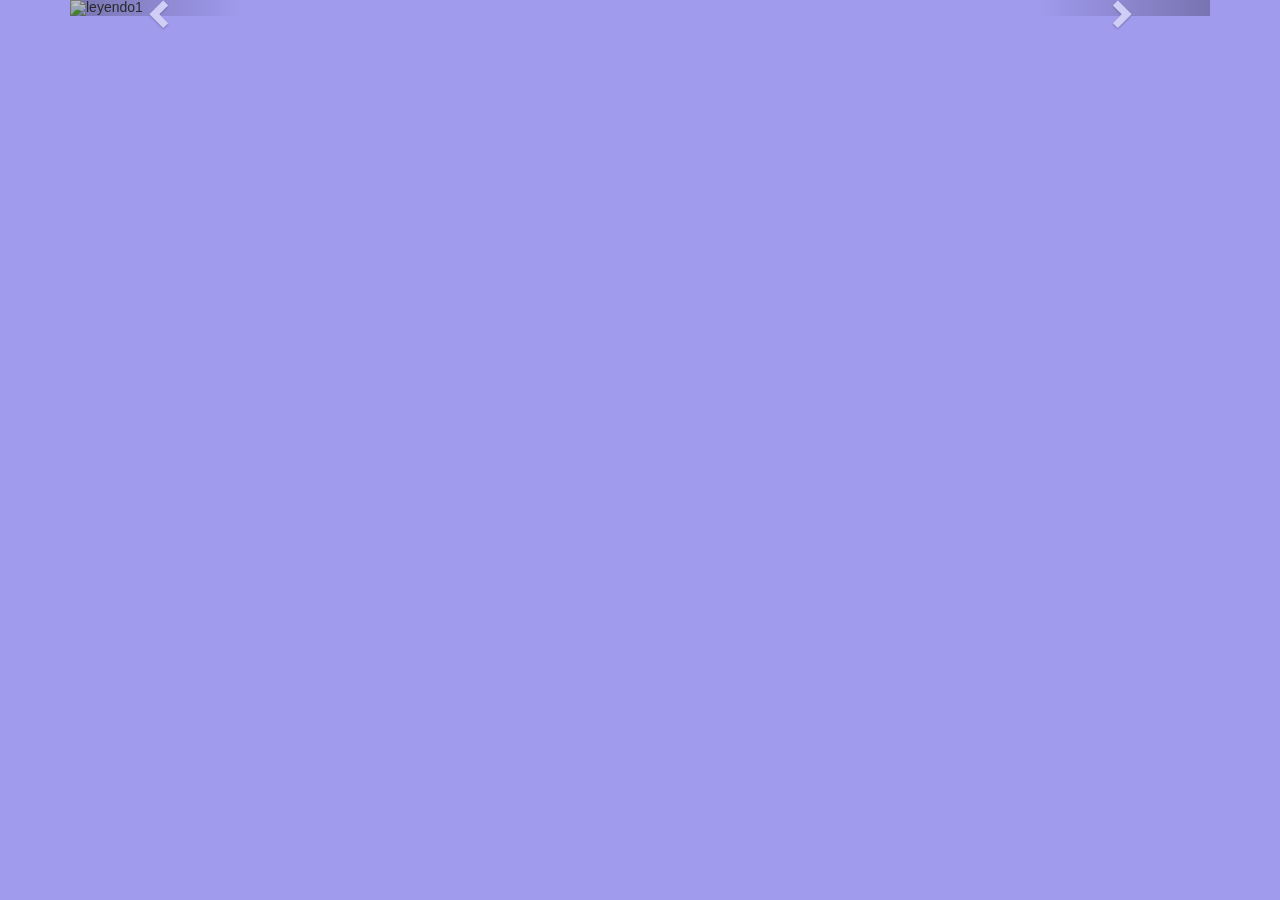
==== carousel.html @ 0f79f70e "Iclusion de acceso a datos" ====
<!DOCTYPE html>
<html lang="en">
<head>
    <meta charset="UTF-8">
    <meta name="viewport" content="width=device-width, initial-scale=1.0">
    <link rel="stylesheet" href="https://maxcdn.bootstrapcdn.com/bootstrap/3.4.1/css/bootstrap.min.css">
    <script src="https://ajax.googleapis.com/ajax/libs/jquery/3.7.1/jquery.min.js"></script>
    <script src="https://maxcdn.bootstrapcdn.com/bootstrap/3.4.1/js/bootstrap.min.js"></script>
<style>

  body {
      background-color: rgb(160, 155, 236);
      font-family:OpenSans, sans-serif;
  }

</style>

</head>
<body>

        <div class="container"> 
          <div id="myCarousel" class="carousel slide" data-ride="carousel">
            <!-- Indicators -->
            <ol class="carousel-indicators">
              <li data-target="#myCarousel" data-slide-to="0" class="active"></li>
              <li data-target="#myCarousel" data-slide-to="1"></li>
              <li data-target="#myCarousel" data-slide-to="2"></li>
            </ol>
        
            <!-- Wrapper for slides -->
            <div class="carousel-inner">
              <div class="item active">
                <img src="Src/images/1.png" alt="leyendo1"  >
              </div>
        
              <div class="item">
                <img src="Src/images/2.png" alt="leyendo2" >
              </div>
            
              <div class="item">
                <img src="Src/images/3.png" alt="leyendo3" >
              </div>
            </div>
        
            <!-- Left and right controls -->
            <a class="left carousel-control" href="#myCarousel" data-slide="prev">
              <span class="glyphicon glyphicon-chevron-left"></span>
              <span class="sr-only">Previous</span>
            </a>
            <a class="right carousel-control" href="#myCarousel" data-slide="next">
              <span class="glyphicon glyphicon-chevron-right"></span>
              <span class="sr-only">Next</span>
            </a>
          </div>
        </div>
		
</body>
</html>
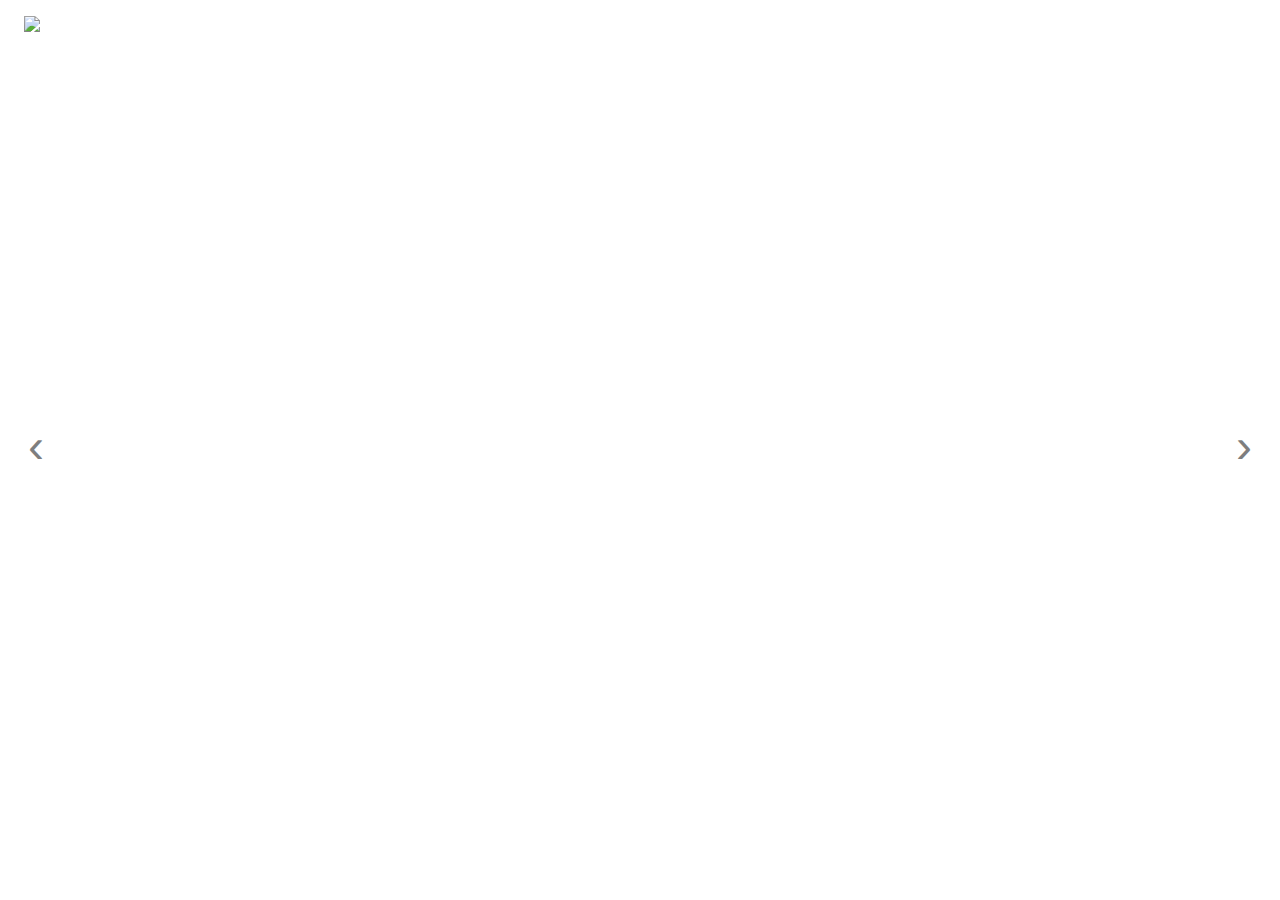
==== commit 8d23c853: "front a probar antes del back" ====
--- a/carousel.html
+++ b/carousel.html
@@ -1,58 +1,146 @@
 <!DOCTYPE html>
-<html lang="en">
+<html>
 <head>
     <meta charset="UTF-8">
     <meta name="viewport" content="width=device-width, initial-scale=1.0">
-    <link rel="stylesheet" href="https://maxcdn.bootstrapcdn.com/bootstrap/3.4.1/css/bootstrap.min.css">
-    <script src="https://ajax.googleapis.com/ajax/libs/jquery/3.7.1/jquery.min.js"></script>
-    <script src="https://maxcdn.bootstrapcdn.com/bootstrap/3.4.1/js/bootstrap.min.js"></script>
+    <title>Carousel</title>
+	<script src="JavaScript/ControlAcceso.js"></script>
 <style>
 
-  body {
-      background-color: rgb(160, 155, 236);
-      font-family:OpenSans, sans-serif;
-  }
+* {
+  box-sizing: border-box;
+}
+
+.slider-wrapper {
+  margin:  1rem;
+  position: relative;
+  overflow: hidden;
+}
+
+.slides-container {
+  height: calc(100vh - 2rem);
+  width: 100%;
+  display: flex;
+  overflow-x: hidden;
+  overflow-y: hidden;
+  scroll-behavior: smooth;
+  list-style: none;
+  margin: 0;
+  padding: 0;
+}
+
+
+.slide-arrow {
+  position: absolute;
+  display: flex;
+  top: 0;
+  bottom: 0;
+  margin: auto;
+  height: 4rem;
+  background-color: white;
+  border: none;
+  width: 2rem;
+  font-size: 3rem;
+  padding: 0;
+  cursor: pointer;
+  opacity: 0.5;
+  transition: opacity 100ms;
+}
+
+.slide-arrow:hover,
+.slide-arrow:focus {
+  opacity: 1;
+}
+
+#slide-arrow-prev {
+  left: 0;
+  padding-left: 0.25rem;
+  border-radius: 0 2rem 2rem 0;
+}
+
+#slide-arrow-next {
+  right: 0;
+  padding-left: 0.75rem;
+  border-radius: 2rem 0 0 2rem;
+}
+
+.slide {
+  width: 100%;
+  height: auto;
+  flex: 1 0 100%
+}
+
+img {
+  width: 100%;
+  height: auto;
+}
 
 </style>
-
 </head>
 <body>
+<!--
+<h1>This is a Carousel</h1>
+<h2>https://webdesign.tutsplus.com/how-to-build-a-simple-carousel-with-vanilla-javascript--cms-41734t</h2>
+tomado de esta página con algunas modificaciones de scroll y movimiento automático
+-->
 
-        <div class="container"> 
-          <div id="myCarousel" class="carousel slide" data-ride="carousel">
-            <!-- Indicators -->
-            <ol class="carousel-indicators">
-              <li data-target="#myCarousel" data-slide-to="0" class="active"></li>
-              <li data-target="#myCarousel" data-slide-to="1"></li>
-              <li data-target="#myCarousel" data-slide-to="2"></li>
-            </ol>
-        
-            <!-- Wrapper for slides -->
-            <div class="carousel-inner">
-              <div class="item active">
-                <img src="Src/images/1.png" alt="leyendo1"  >
-              </div>
-        
-              <div class="item">
-                <img src="Src/images/2.png" alt="leyendo2" >
-              </div>
-            
-              <div class="item">
-                <img src="Src/images/3.png" alt="leyendo3" >
-              </div>
-            </div>
-        
-            <!-- Left and right controls -->
-            <a class="left carousel-control" href="#myCarousel" data-slide="prev">
-              <span class="glyphicon glyphicon-chevron-left"></span>
-              <span class="sr-only">Previous</span>
-            </a>
-            <a class="right carousel-control" href="#myCarousel" data-slide="next">
-              <span class="glyphicon glyphicon-chevron-right"></span>
-              <span class="sr-only">Next</span>
-            </a>
-          </div>
-        </div>
-		
+
+<section class="slider-wrapper">
+  <button class="slide-arrow" id="slide-arrow-prev">
+    &#8249;
+  </button>
+  <button class="slide-arrow" id="slide-arrow-next">
+    &#8250;
+  </button>
+  <ul class="slides-container" id="slides-container">
+    <li class="slide">
+    <img src="https://cesarc99.netlify.app/Src/Images/1.png">
+    </li>
+    <li class="slide">
+    <img src="https://cesarc99.netlify.app/Src/Images/2.png">
+    </li>
+    <li class="slide">
+    <img src="https://cesarc99.netlify.app/Src/Images/3.png">
+    </li>
+    <li class="slide">
+    <img src="https://cesarc99.netlify.app/Src/Images/1.png">
+    </li>
+  </ul>
+</section>
+
+<script>
+var globalSlideWidth, qtySlides = 3, delta = 3;
+const slidesContainer = document.getElementById("slides-container");
+const slide = document.querySelector(".slide");
+const prevButton = document.getElementById("slide-arrow-prev");
+const nextButton = document.getElementById("slide-arrow-next");
+
+const nextButtonFunction = () => {
+  globalSlideWidth = slide.clientWidth;
+  if (slidesContainer.scrollLeft >= globalSlideWidth * qtySlides - delta) {
+    slidesContainer.style.scrollBehavior = "initial"; 
+  	slidesContainer.scrollLeft = 0;
+    slidesContainer.style.scrollBehavior = "smooth"; 
+  }
+  slidesContainer.scrollLeft += globalSlideWidth;
+}
+
+const prevButtonFunction = () => {
+  globalSlideWidth = slide.clientWidth;
+  if (slidesContainer.scrollLeft == 0) {
+    slidesContainer.style.scrollBehavior = "initial"; 
+  	slidesContainer.scrollLeft = globalSlideWidth * qtySlides;
+    slidesContainer.style.scrollBehavior = "smooth"; 
+  }
+  slidesContainer.scrollLeft -= globalSlideWidth;
+}
+
+nextButton.addEventListener("click", nextButtonFunction);
+
+prevButton.addEventListener("click", prevButtonFunction);
+
+setInterval(nextButtonFunction, 2000);
+
+</script>
 </body>
 </html>
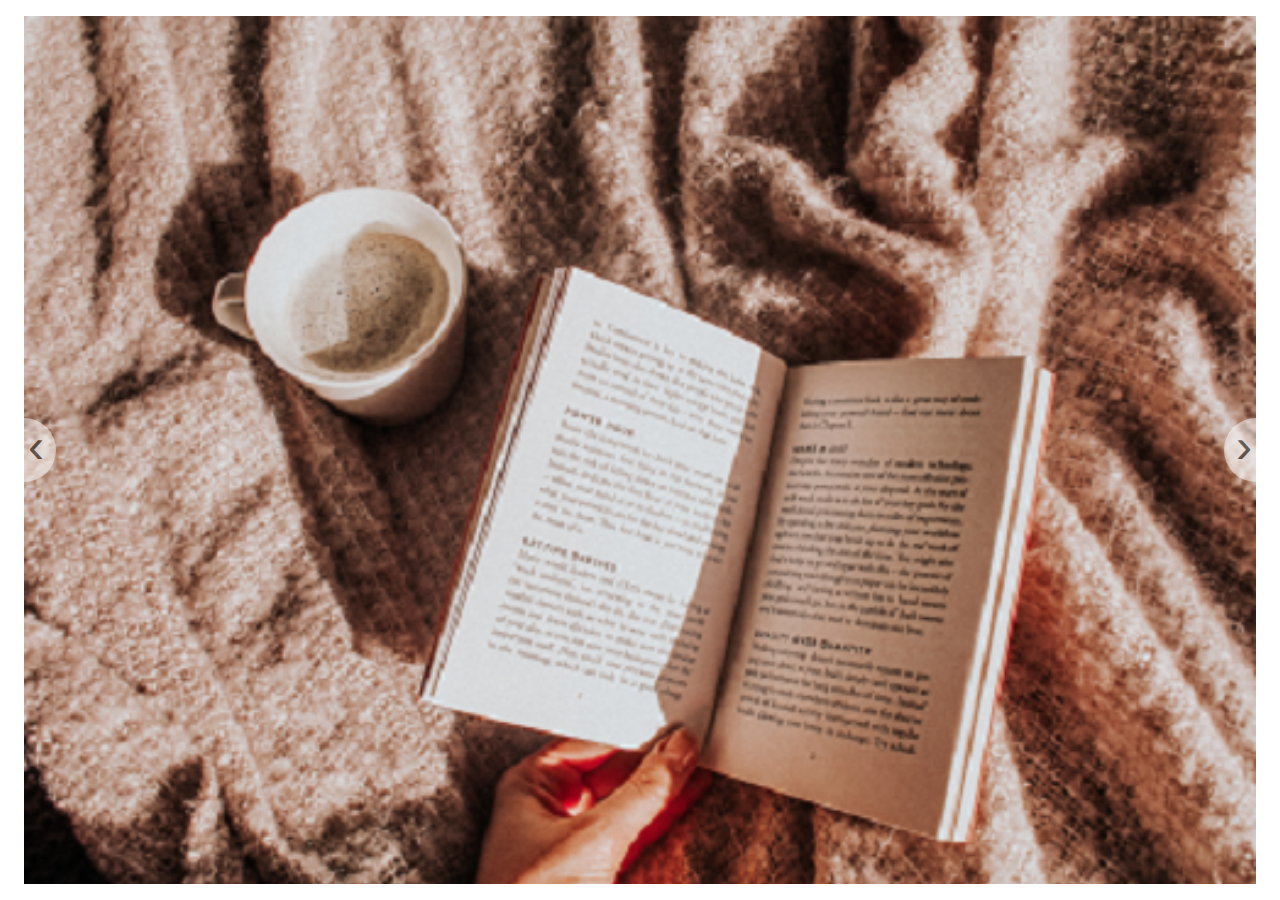
==== commit 5f710392: "front al main" ====
--- a/carousel.html
+++ b/carousel.html
@@ -94,16 +94,16 @@
   </button>
   <ul class="slides-container" id="slides-container">
     <li class="slide">
-    <img src="https://cesarc99.netlify.app/Src/Images/1.png">
+    <img src="Src/Images/1.png">
     </li>
     <li class="slide">
-    <img src="https://cesarc99.netlify.app/Src/Images/2.png">
+    <img src="Src/Images/2.png">
     </li>
     <li class="slide">
-    <img src="https://cesarc99.netlify.app/Src/Images/3.png">
+    <img src="Src/Images/3.png">
     </li>
     <li class="slide">
-    <img src="https://cesarc99.netlify.app/Src/Images/1.png">
+    <img src="Src/Images/1.png">
     </li>
   </ul>
 </section>
